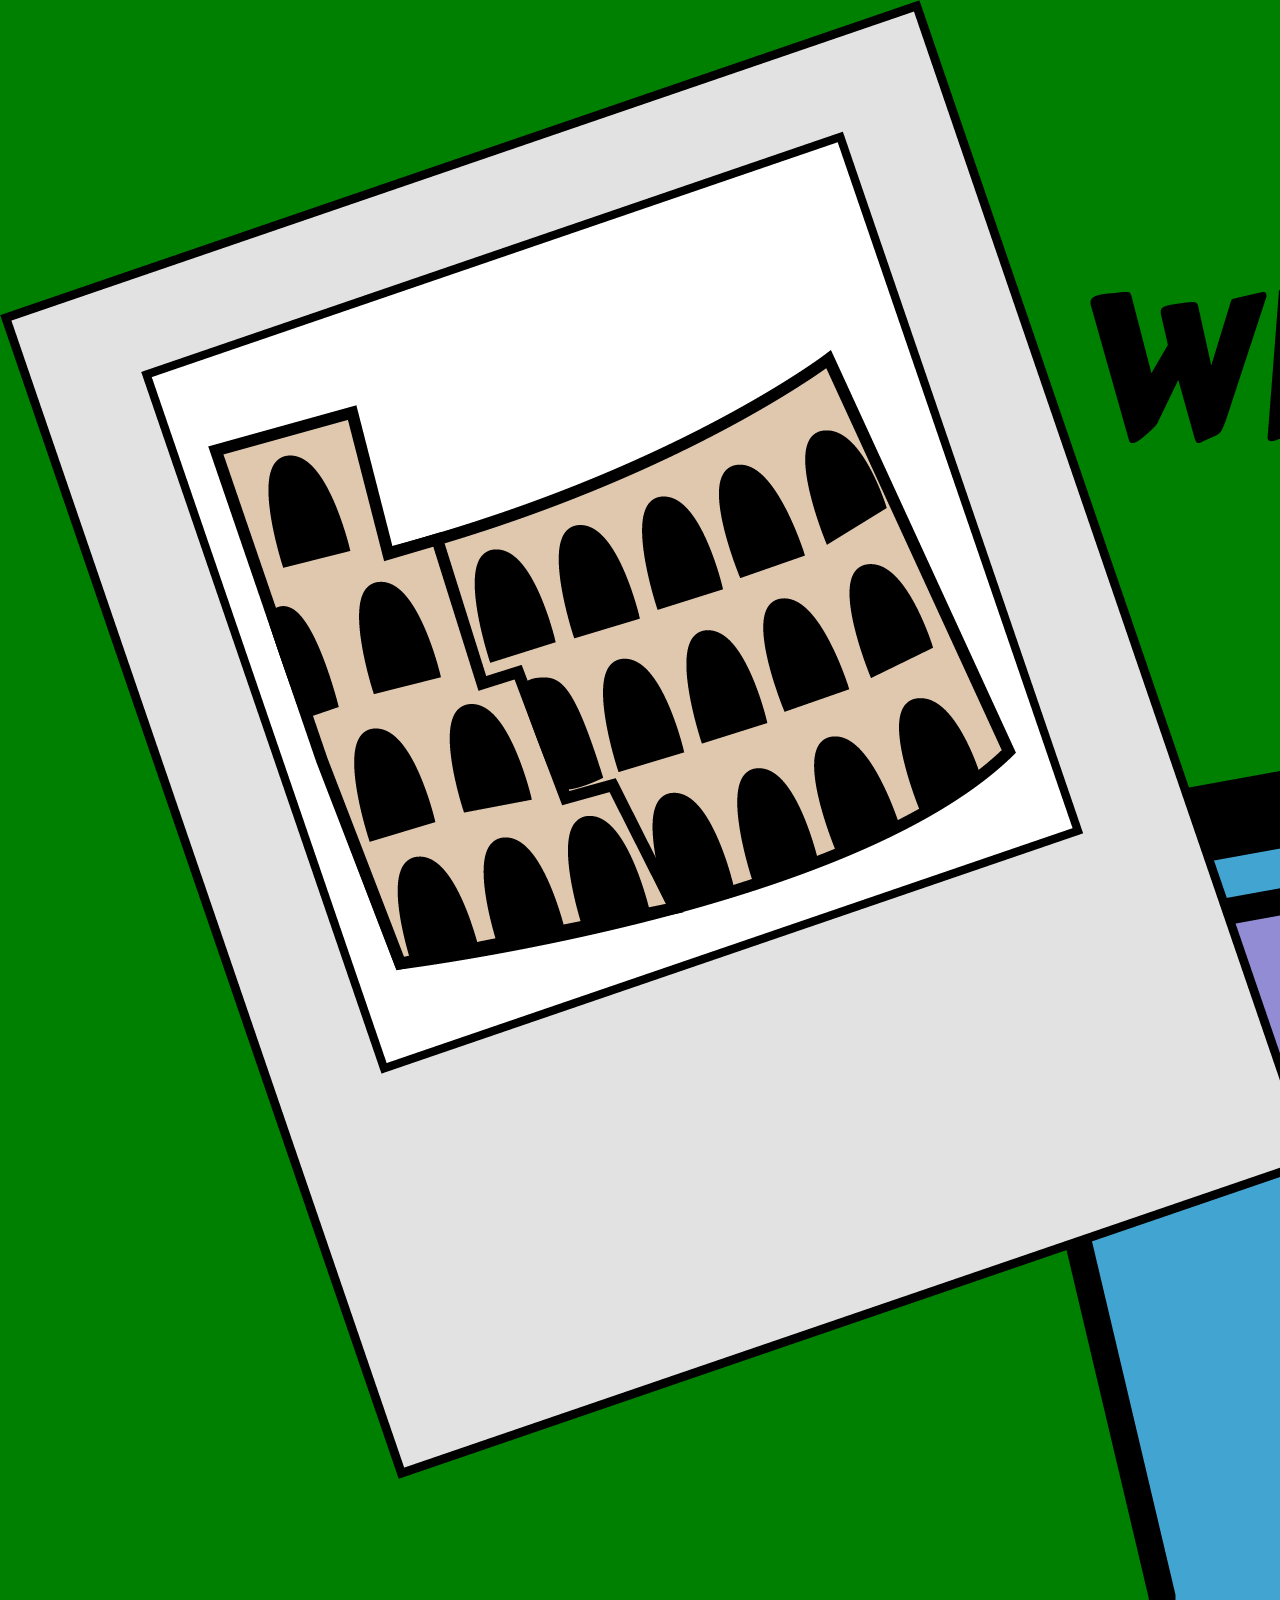
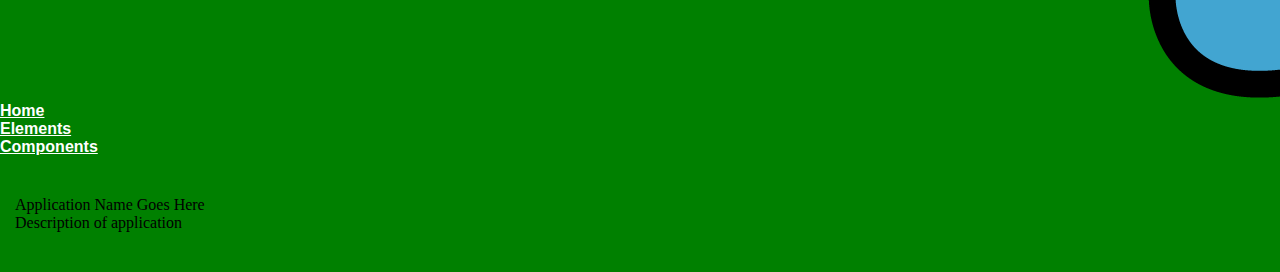
==== index.html @ 9101ac7d "added BEM" ====
<!DOCTYPE html>
<html>
  <head>
    <title></title>
    <link href="css/main.css" rel="stylesheet">
    <link rel="shortcut icon" href="images/favicon.png" type="image/png" />
  </head>
  <body>
    <header class="header">
      <img class="header_img" src="images/logo.png" alt="This is the What is That? The Vacation App logo. It contains a cartoon camera and a polaroid of the Collosseum."/>
      <nav class="header_nav">
        <ul class="header_nav-ul">
          <li class="header_nav-ul_li">
            <a href="index.html">Home</a>
          </li>
          <li class="header_nav-ul_li">
            <a href="elements.html">Elements</a>
          </li class="header_nav-ul_li">
          <li>
            <a href="components.html">Components</a>
          </li class="header_nav-ul_li">
        </ul>
      </nav>
    </header>
    <main class="main">
      <section class="main__section">
        <div class="main__section--index">
          <h1>Application Name Goes Here</h1>
          <p>Description of application</p>
        </div>
      </section>
    </main>
    <footer class="footer">
      <!-- This is your footer -->
    </footer>
  </body>
</html>
---- css/main.css ----
html,body,div,span,applet,object,iframe,h1,h2,h3,h4,h5,h6,p,blockquote,pre,a,abbr,acronym,address,big,cite,code,del,dfn,em,img,ins,kbd,q,s,samp,small,strike,strong,sub,sup,tt,var,b,u,i,center,dl,dt,dd,ol,ul,li,fieldset,form,label,legend,table,caption,tbody,tfoot,thead,tr,th,td,article,aside,canvas,details,embed,figure,figcaption,footer,header,hgroup,menu,nav,output,ruby,section,summary,time,mark,audio,video{margin:0;padding:0;border:0;font-size:100%;font:inherit;vertical-align:baseline}article,aside,details,figcaption,figure,footer,header,hgroup,menu,nav,section{display:block}ol,ul{list-style:none}blockquote,q{quotes:none}blockquote::before,blockquote::after{content:"";content:none}q::before,q::after{content:"";content:none}table{border-collapse:collapse;border-spacing:0}.background--#000{background-color:#000}.background--blue{background-color:blue}.background--green{background-color:green}.text--black{color:#000}.text--blue{color:blue}.text--white,a{color:#fff}@media only screen and (min-width: 675px){body{background-color:yellow}}@media only screen and (min-width: 999px){body{background-color:blue}}@media only screen and (min-width: 1280px){body{background-color:green}}.header{font-family:"Nunito",sans-serif;font-style:normal;font-weight:700}.main{padding:15px}.main__section{margin:25px 0}.item-container{margin:15px 0}.alert--error{width:100%;background-color:red;color:#fff;border-radius:5px}
/*# sourceMappingURL=main.css.map */
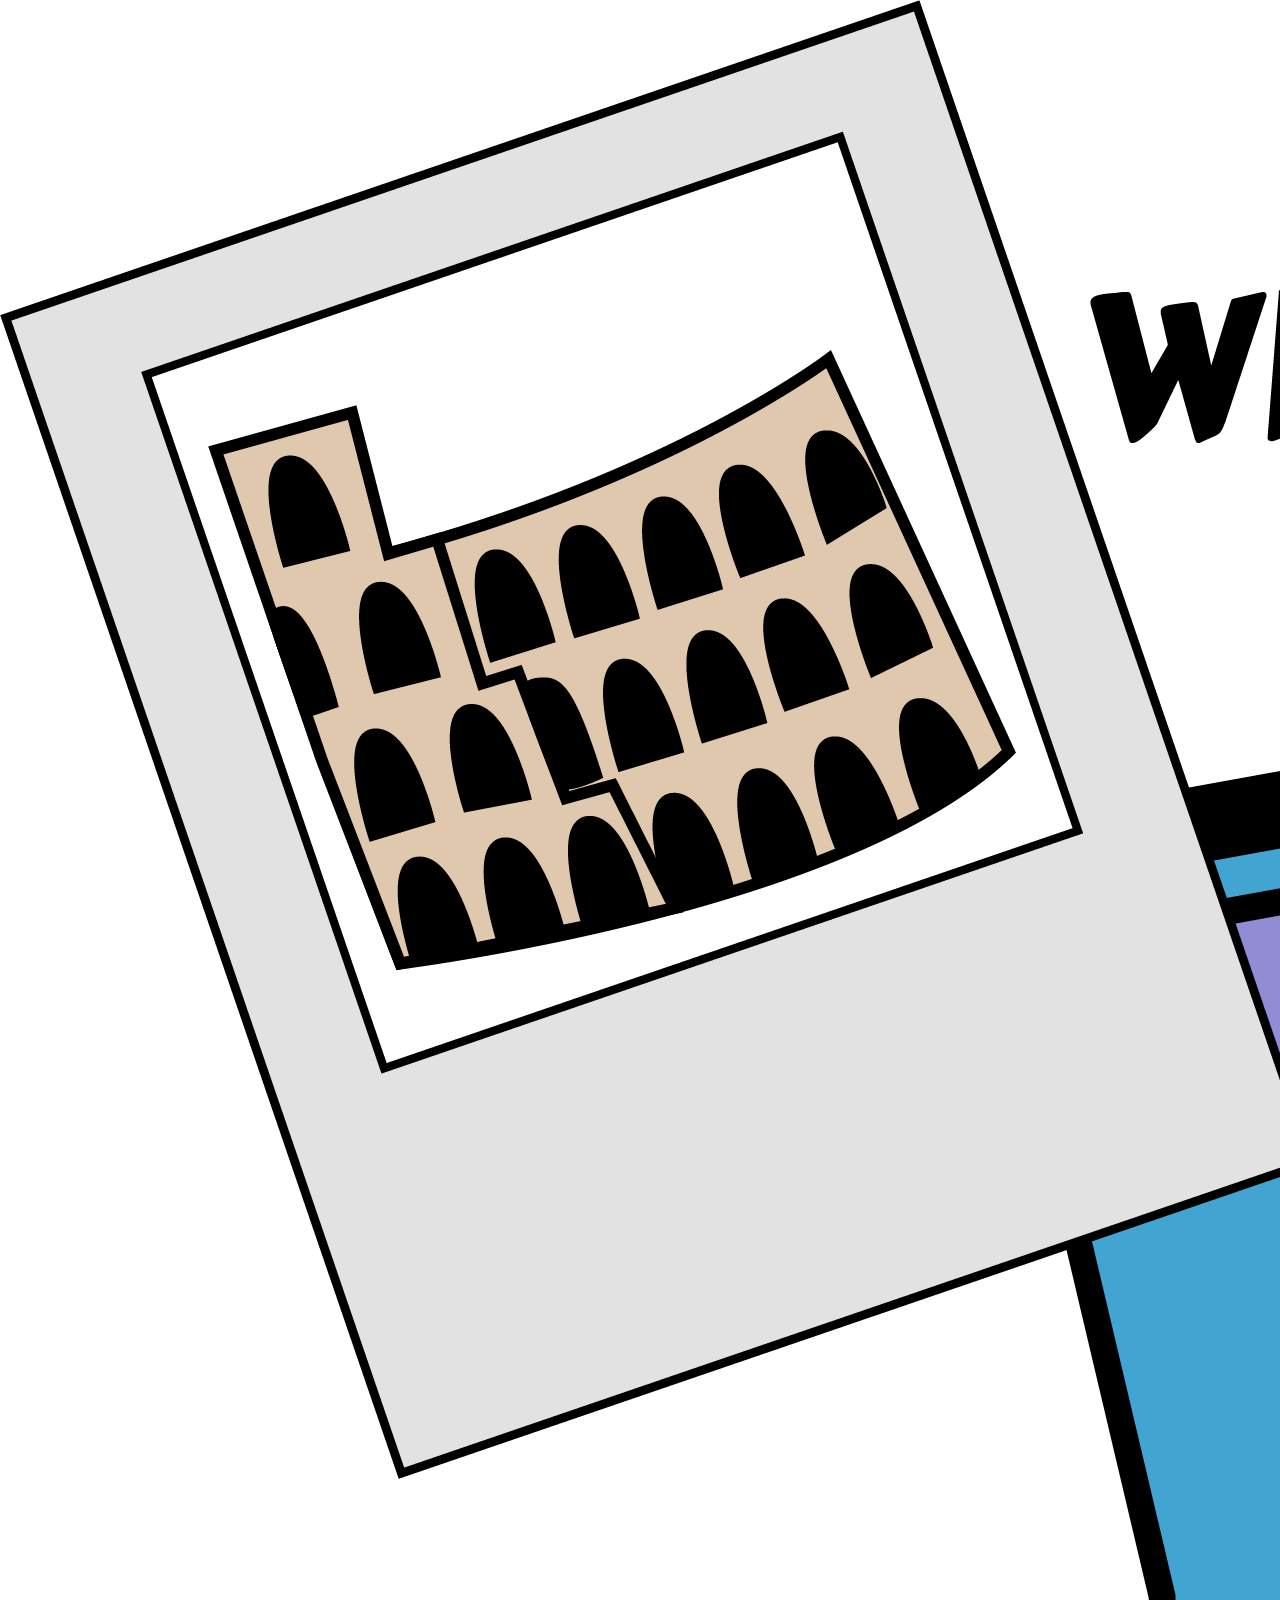
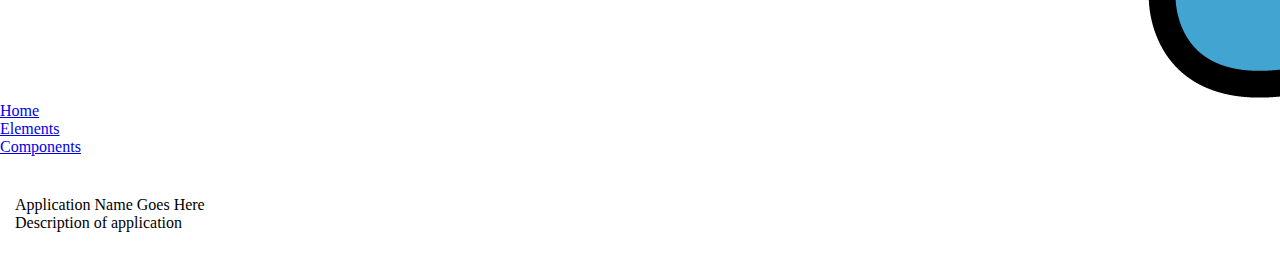
==== commit b96061dd: "added typography and corrected typo with colors." ====
--- a/index.html
+++ b/index.html
@@ -4,6 +4,7 @@
     <title></title>
     <link href="css/main.css" rel="stylesheet">
     <link rel="shortcut icon" href="images/favicon.png" type="image/png" />
+    <link href="https://fonts.googleapis.com/css?family=Carter+One|Montserrat" rel="stylesheet">
   </head>
   <body>
     <header class="header">
--- a/css/main.css
+++ b/css/main.css
@@ -1,2 +1,2 @@
-html,body,div,span,applet,object,iframe,h1,h2,h3,h4,h5,h6,p,blockquote,pre,a,abbr,acronym,address,big,cite,code,del,dfn,em,img,ins,kbd,q,s,samp,small,strike,strong,sub,sup,tt,var,b,u,i,center,dl,dt,dd,ol,ul,li,fieldset,form,label,legend,table,caption,tbody,tfoot,thead,tr,th,td,article,aside,canvas,details,embed,figure,figcaption,footer,header,hgroup,menu,nav,output,ruby,section,summary,time,mark,audio,video{margin:0;padding:0;border:0;font-size:100%;font:inherit;vertical-align:baseline}article,aside,details,figcaption,figure,footer,header,hgroup,menu,nav,section{display:block}ol,ul{list-style:none}blockquote,q{quotes:none}blockquote::before,blockquote::after{content:"";content:none}q::before,q::after{content:"";content:none}table{border-collapse:collapse;border-spacing:0}.background--#000{background-color:#000}.background--blue{background-color:blue}.background--green{background-color:green}.text--black{color:#000}.text--blue{color:blue}.text--white,a{color:#fff}@media only screen and (min-width: 675px){body{background-color:yellow}}@media only screen and (min-width: 999px){body{background-color:blue}}@media only screen and (min-width: 1280px){body{background-color:green}}.header{font-family:"Nunito",sans-serif;font-style:normal;font-weight:700}.main{padding:15px}.main__section{margin:25px 0}.item-container{margin:15px 0}.alert--error{width:100%;background-color:red;color:#fff;border-radius:5px}
+html,body,div,span,applet,object,iframe,h1,h2,h3,h4,h5,h6,p,blockquote,pre,a,abbr,acronym,address,big,cite,code,del,dfn,em,img,ins,kbd,q,s,samp,small,strike,strong,sub,sup,tt,var,b,u,i,center,dl,dt,dd,ol,ul,li,fieldset,form,label,legend,table,caption,tbody,tfoot,thead,tr,th,td,article,aside,canvas,details,embed,figure,figcaption,footer,header,hgroup,menu,nav,output,ruby,section,summary,time,mark,audio,video{margin:0;padding:0;border:0;font-size:100%;font:inherit;vertical-align:baseline}article,aside,details,figcaption,figure,footer,header,hgroup,menu,nav,section{display:block}ol,ul{list-style:none}blockquote,q{quotes:none}blockquote::before,blockquote::after{content:"";content:none}q::before,q::after{content:"";content:none}table{border-collapse:collapse;border-spacing:0}.background--#000{background-color:#352F29}.background--blue{background-color:#42A5D1}.background--green{background-color:#42F8D1}.background--pink{background-color:#E38CD3}.background--purple{background-color:#918CD3}.background--grey{background-color:#E2E2E2}.background--#fff{background-color:#E2FAF2}.background--#a9a9a9{background-color:#78716B}.text--black{color:#000}.text--darkgrey{color:#a9a9a9}.text--white{color:#fff}.main{padding:15px}.main__section{margin:25px 0}.item-container{margin:15px 0}
 /*# sourceMappingURL=main.css.map */
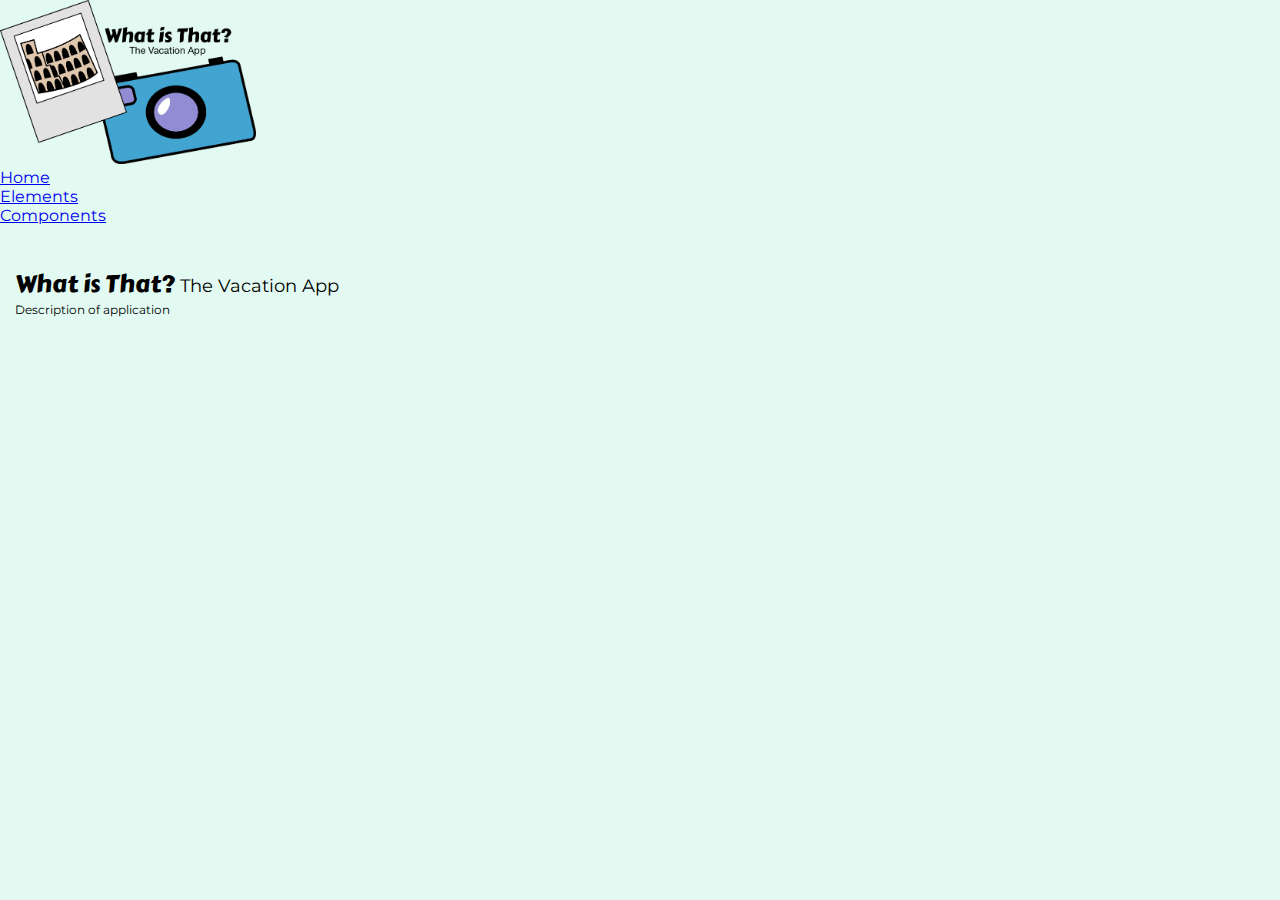
==== commit 4e413bc8: "Resized the logo, added in the H1 and changed the background color." ====
--- a/index.html
+++ b/index.html
@@ -26,7 +26,7 @@
     <main class="main">
       <section class="main__section">
         <div class="main__section--index">
-          <h1>Application Name Goes Here</h1>
+          <h1>What is That? <span class="subtitle">The Vacation App</span></h1>
           <p>Description of application</p>
         </div>
       </section>
--- a/css/main.css
+++ b/css/main.css
@@ -1,2 +1,2 @@
-html,body,div,span,applet,object,iframe,h1,h2,h3,h4,h5,h6,p,blockquote,pre,a,abbr,acronym,address,big,cite,code,del,dfn,em,img,ins,kbd,q,s,samp,small,strike,strong,sub,sup,tt,var,b,u,i,center,dl,dt,dd,ol,ul,li,fieldset,form,label,legend,table,caption,tbody,tfoot,thead,tr,th,td,article,aside,canvas,details,embed,figure,figcaption,footer,header,hgroup,menu,nav,output,ruby,section,summary,time,mark,audio,video{margin:0;padding:0;border:0;font-size:100%;font:inherit;vertical-align:baseline}article,aside,details,figcaption,figure,footer,header,hgroup,menu,nav,section{display:block}ol,ul{list-style:none}blockquote,q{quotes:none}blockquote::before,blockquote::after{content:"";content:none}q::before,q::after{content:"";content:none}table{border-collapse:collapse;border-spacing:0}.background--#000{background-color:#352F29}.background--blue{background-color:#42A5D1}.background--green{background-color:#42F8D1}.background--pink{background-color:#E38CD3}.background--purple{background-color:#918CD3}.background--grey{background-color:#E2E2E2}.background--#fff{background-color:#E2FAF2}.background--#a9a9a9{background-color:#78716B}.text--black{color:#000}.text--darkgrey{color:#a9a9a9}.text--white{color:#fff}.main{padding:15px}.main__section{margin:25px 0}.item-container{margin:15px 0}
+html,body,div,span,applet,object,iframe,h1,h2,h3,h4,h5,h6,p,blockquote,pre,a,abbr,acronym,address,big,cite,code,del,dfn,em,img,ins,kbd,q,s,samp,small,strike,strong,sub,sup,tt,var,b,u,i,center,dl,dt,dd,ol,ul,li,fieldset,form,label,legend,table,caption,tbody,tfoot,thead,tr,th,td,article,aside,canvas,details,embed,figure,figcaption,footer,header,hgroup,menu,nav,output,ruby,section,summary,time,mark,audio,video{margin:0;padding:0;border:0;font-size:100%;font:inherit;vertical-align:baseline}article,aside,details,figcaption,figure,footer,header,hgroup,menu,nav,section{display:block}ol,ul{list-style:none}blockquote,q{quotes:none}blockquote::before,blockquote::after{content:"";content:none}q::before,q::after{content:"";content:none}table{border-collapse:collapse;border-spacing:0}.background--#000{background-color:#352F29}.background--blue{background-color:#42A5D1}.background--green{background-color:#42F8D1}.background--pink{background-color:#E38CD3}.background--purple{background-color:#918CD3}.background--grey{background-color:#E2E2E2}.background--#fff{background-color:#E2FAF2}.background--#a9a9a9{background-color:#78716B}.text--black{color:#000}.text--darkgrey{color:#a9a9a9}.text--white{color:#fff}body{background-color:#E2FAF2}.header_img{width:20%}.main{padding:15px}.main__section{margin:25px 0}.item-container{margin:15px 0}h1{font-family:"Carter One",cursive;font-size:1.5rem}h2{font-family:"Montserrat",sans-serif;font-size:1.25rem}h3,.subtitle{font-family:"Montserrat",sans-serif;font-size:1.1rem}h4{font-family:"Montserrat",sans-serif;font-size:1rem}h5{font-family:"Montserrat",sans-serif;font-size:1rem}h6{font-family:"Montserrat",sans-serif;font-size:1rem}p{font-family:"Montserrat",sans-serif;font-size:0.75rem}a{font-family:"Montserrat",sans-serif}a:hover{color:#42A5D1}
 /*# sourceMappingURL=main.css.map */
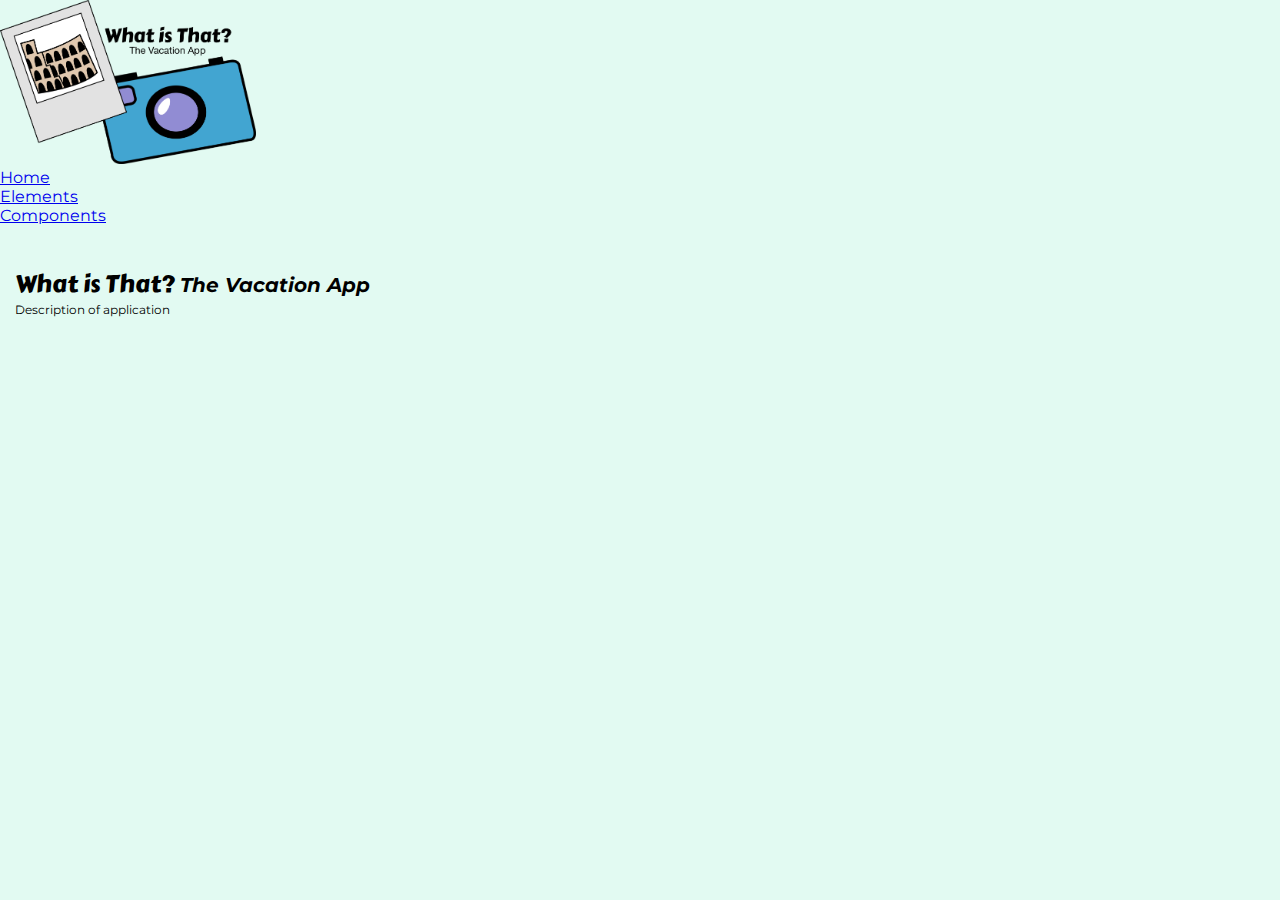
==== commit 0b76287e: "added logo to components and elements pages. Closed tag for google fonts addition." ====
--- a/index.html
+++ b/index.html
@@ -4,7 +4,7 @@
     <title></title>
     <link href="css/main.css" rel="stylesheet">
     <link rel="shortcut icon" href="images/favicon.png" type="image/png" />
-    <link href="https://fonts.googleapis.com/css?family=Carter+One|Montserrat" rel="stylesheet">
+    <link href="https://fonts.googleapis.com/css?family=Carter+One|Montserrat" rel="stylesheet"/>
   </head>
   <body>
     <header class="header">
--- a/css/main.css
+++ b/css/main.css
@@ -1,2 +1,2 @@
-html,body,div,span,applet,object,iframe,h1,h2,h3,h4,h5,h6,p,blockquote,pre,a,abbr,acronym,address,big,cite,code,del,dfn,em,img,ins,kbd,q,s,samp,small,strike,strong,sub,sup,tt,var,b,u,i,center,dl,dt,dd,ol,ul,li,fieldset,form,label,legend,table,caption,tbody,tfoot,thead,tr,th,td,article,aside,canvas,details,embed,figure,figcaption,footer,header,hgroup,menu,nav,output,ruby,section,summary,time,mark,audio,video{margin:0;padding:0;border:0;font-size:100%;font:inherit;vertical-align:baseline}article,aside,details,figcaption,figure,footer,header,hgroup,menu,nav,section{display:block}ol,ul{list-style:none}blockquote,q{quotes:none}blockquote::before,blockquote::after{content:"";content:none}q::before,q::after{content:"";content:none}table{border-collapse:collapse;border-spacing:0}.background--#000{background-color:#352F29}.background--blue{background-color:#42A5D1}.background--green{background-color:#42F8D1}.background--pink{background-color:#E38CD3}.background--purple{background-color:#918CD3}.background--grey{background-color:#E2E2E2}.background--#fff{background-color:#E2FAF2}.background--#a9a9a9{background-color:#78716B}.text--black{color:#000}.text--darkgrey{color:#a9a9a9}.text--white{color:#fff}body{background-color:#E2FAF2}.header_img{width:20%}.main{padding:15px}.main__section{margin:25px 0}.item-container{margin:15px 0}h1{font-family:"Carter One",cursive;font-size:1.5rem}h2{font-family:"Montserrat",sans-serif;font-size:1.25rem}h3,.subtitle{font-family:"Montserrat",sans-serif;font-size:1.1rem}h4{font-family:"Montserrat",sans-serif;font-size:1rem}h5{font-family:"Montserrat",sans-serif;font-size:1rem}h6{font-family:"Montserrat",sans-serif;font-size:1rem}p{font-family:"Montserrat",sans-serif;font-size:0.75rem}a{font-family:"Montserrat",sans-serif}a:hover{color:#42A5D1}
+html,body,div,span,applet,object,iframe,h1,h2,h3,h4,h5,h6,p,blockquote,pre,a,abbr,acronym,address,big,cite,code,del,dfn,em,img,ins,kbd,q,s,samp,small,strike,strong,sub,sup,tt,var,b,u,i,center,dl,dt,dd,ol,ul,li,fieldset,form,label,legend,table,caption,tbody,tfoot,thead,tr,th,td,article,aside,canvas,details,embed,figure,figcaption,footer,header,hgroup,menu,nav,output,ruby,section,summary,time,mark,audio,video{margin:0;padding:0;border:0;font-size:100%;font:inherit;vertical-align:baseline}article,aside,details,figcaption,figure,footer,header,hgroup,menu,nav,section{display:block}ol,ul{list-style:none}blockquote,q{quotes:none}blockquote::before,blockquote::after{content:"";content:none}q::before,q::after{content:"";content:none}table{border-collapse:collapse;border-spacing:0}.background--#000{background-color:#352F29}.background--blue{background-color:#42A5D1}.background--green{background-color:#42F8D1}.background--pink{background-color:#E38CD3}.background--purple{background-color:#918CD3}.background--grey{background-color:#E2E2E2}.background--#fff{background-color:#E2FAF2}.background--#a9a9a9{background-color:#78716B}.text--black{color:#000}.text--darkgrey{color:#a9a9a9}.text--white{color:#fff}body{background-color:#E2FAF2}.header_img{width:20%}.main{padding:15px}.main__section{margin:25px 0}.item-container{margin:15px 0}h1{font-family:"Carter One",cursive;font-size:1.5rem}h2{font-family:"Montserrat",sans-serif;font-style:bold;font-weight:1.25rem}h3,.subtitle{font-size:1.25rem;font-family:"Montserrat",sans-serif;font-style:italic;font-weight:bold}h4{font-family:"Montserrat",sans-serif;font-style:bold;font-weight:1.1rem}h5{font-size:1.05rem;font-family:"Montserrat",sans-serif;font-style:italic;font-weight:bold}h6{font-family:"Montserrat",sans-serif;font-style:italic;font-weight:1rem}p{font-family:"Montserrat",sans-serif;font-size:0.75rem}a{font-family:"Montserrat",sans-serif}a:hover{color:#42A5D1}
 /*# sourceMappingURL=main.css.map */
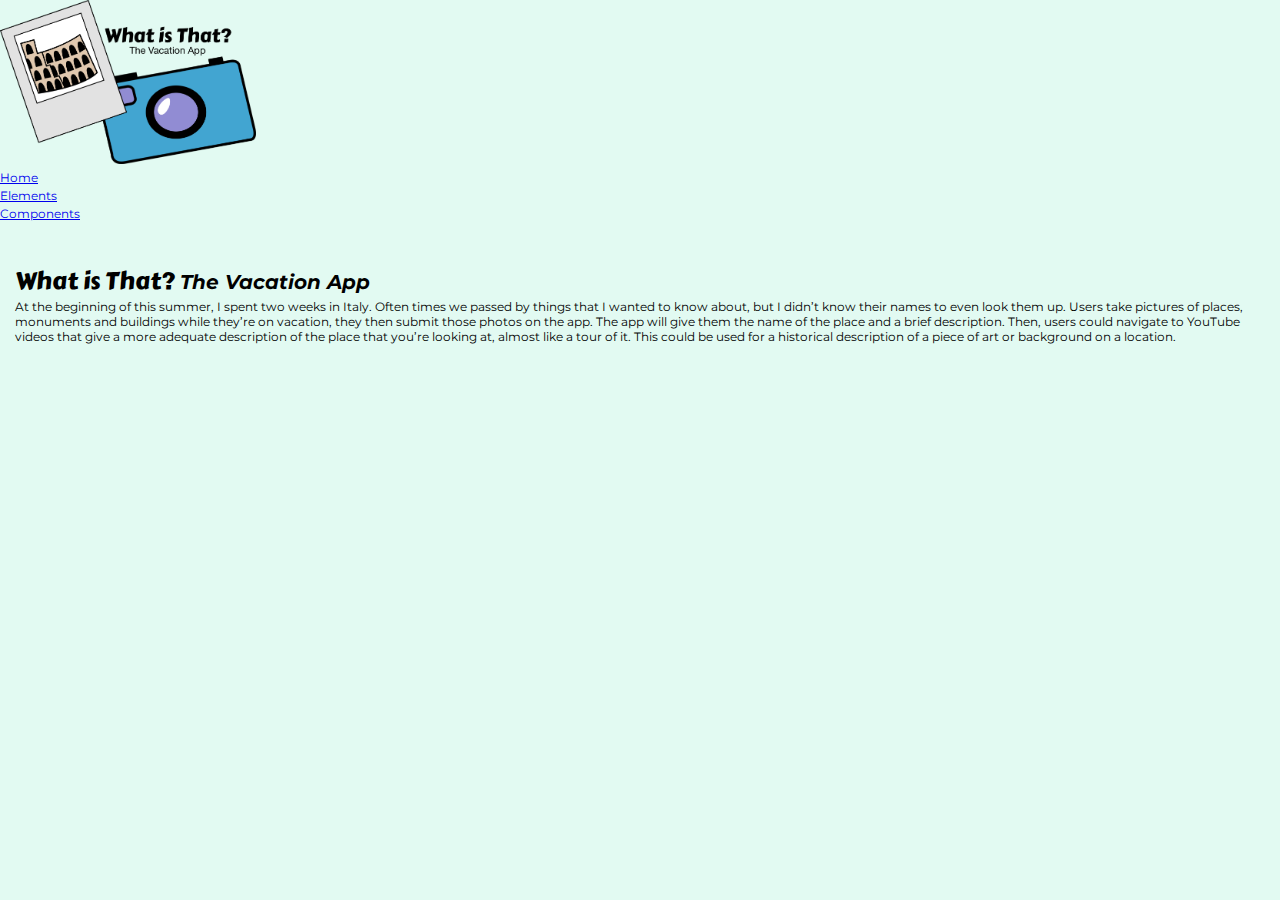
==== commit 350da586: "added descripion of the application." ====
--- a/index.html
+++ b/index.html
@@ -27,7 +27,7 @@
       <section class="main__section">
         <div class="main__section--index">
           <h1>What is That? <span class="subtitle">The Vacation App</span></h1>
-          <p>Description of application</p>
+          <p>At the beginning of this summer, I spent two weeks in Italy. Often times we passed by things that I wanted to know about, but I didn’t know their names to even look them up. Users take pictures of places, monuments and buildings while they’re on vacation, they then submit those photos on the app. The app will give them the name of the place and a brief description. Then, users could navigate to YouTube videos that give a more adequate description of the place that you’re looking at, almost like a tour of it. This could be used for a historical description of a piece of art or background on a location.</p>
         </div>
       </section>
     </main>
--- a/css/main.css
+++ b/css/main.css
@@ -1,2 +1,2 @@
-html,body,div,span,applet,object,iframe,h1,h2,h3,h4,h5,h6,p,blockquote,pre,a,abbr,acronym,address,big,cite,code,del,dfn,em,img,ins,kbd,q,s,samp,small,strike,strong,sub,sup,tt,var,b,u,i,center,dl,dt,dd,ol,ul,li,fieldset,form,label,legend,table,caption,tbody,tfoot,thead,tr,th,td,article,aside,canvas,details,embed,figure,figcaption,footer,header,hgroup,menu,nav,output,ruby,section,summary,time,mark,audio,video{margin:0;padding:0;border:0;font-size:100%;font:inherit;vertical-align:baseline}article,aside,details,figcaption,figure,footer,header,hgroup,menu,nav,section{display:block}ol,ul{list-style:none}blockquote,q{quotes:none}blockquote::before,blockquote::after{content:"";content:none}q::before,q::after{content:"";content:none}table{border-collapse:collapse;border-spacing:0}.background--#000{background-color:#352F29}.background--blue{background-color:#42A5D1}.background--green{background-color:#42F8D1}.background--pink{background-color:#E38CD3}.background--purple{background-color:#918CD3}.background--grey{background-color:#E2E2E2}.background--#fff{background-color:#E2FAF2}.background--#a9a9a9{background-color:#78716B}.text--black{color:#000}.text--darkgrey{color:#a9a9a9}.text--white{color:#fff}body{background-color:#E2FAF2}.header_img{width:20%}.main{padding:15px}.main__section{margin:25px 0}.item-container{margin:15px 0}h1{font-family:"Carter One",cursive;font-size:1.5rem}h2{font-family:"Montserrat",sans-serif;font-style:bold;font-weight:1.25rem}h3,.subtitle{font-size:1.25rem;font-family:"Montserrat",sans-serif;font-style:italic;font-weight:bold}h4{font-family:"Montserrat",sans-serif;font-style:bold;font-weight:1.1rem}h5{font-size:1.05rem;font-family:"Montserrat",sans-serif;font-style:italic;font-weight:bold}h6{font-family:"Montserrat",sans-serif;font-style:italic;font-weight:1rem}p{font-family:"Montserrat",sans-serif;font-size:0.75rem}a{font-family:"Montserrat",sans-serif}a:hover{color:#42A5D1}
+html,body,div,span,applet,object,iframe,h1,h2,h3,h4,h5,h6,p,blockquote,pre,a,abbr,acronym,address,big,cite,code,del,dfn,em,img,ins,kbd,q,s,samp,small,strike,strong,sub,sup,tt,var,b,u,i,center,dl,dt,dd,ol,ul,li,fieldset,form,label,legend,table,caption,tbody,tfoot,thead,tr,th,td,article,aside,canvas,details,embed,figure,figcaption,footer,header,hgroup,menu,nav,output,ruby,section,summary,time,mark,audio,video{margin:0;padding:0;border:0;font-size:100%;font:inherit;vertical-align:baseline}article,aside,details,figcaption,figure,footer,header,hgroup,menu,nav,section{display:block}ol,ul{list-style:none}blockquote,q{quotes:none}blockquote::before,blockquote::after{content:"";content:none}q::before,q::after{content:"";content:none}table{border-collapse:collapse;border-spacing:0}.background--#000{background-color:#352F29}.background--blue{background-color:#42A5D1}.background--green{background-color:#42F8D1}.background--pink{background-color:#E38CD3}.background--purple{background-color:#918CD3}.background--grey{background-color:#E2E2E2}.background--#fff{background-color:#E2FAF2}.background--#a9a9a9{background-color:#78716B}.text--black{color:#000}.text--darkgrey{color:#a9a9a9}.text--white{color:#fff}body{background-color:#E2FAF2}.header_img{width:20%}.main{padding:15px}.main__section{margin:25px 0}.colors{display:inline-flex;font-family:"Montserrat",sans-serif;align-items:center;width:100%;justify-content:space-around;text-align:center}.colors-blue{background-color:#42A5D1;height:200px;width:200px;justify-content:space-around;border-radius:50%;border:1px solid #352F29;margin:5%}.colors-purple{background-color:#918CD3;height:200px;width:200px;justify-content:space-around;border-radius:50%;border:1px solid #352F29}.colors-grey{background-color:#E2E2E2;height:200px;width:200px;justify-content:space-around;border-radius:50%;border:1px solid #352F29}.colors-green{background-color:#42F8D1;height:200px;width:200px;justify-content:space-around;border-radius:50%;border:1px solid #352F29}.colors-pink{background-color:#E38CD3;height:200px;width:200px;justify-content:space-around;border-radius:50%;border:1px solid #352F29}.colors-black{background-color:#352F29;height:200px;width:200px;justify-content:space-around;border-radius:50%;border:1px solid #352F29}.colors-darkgrey{background-color:#78716B;height:200px;width:200px;justify-content:space-around;border-radius:50%;border:1px solid #352F29}.colors-white{background-color:#E2FAF2;height:200px;width:200px;justify-content:space-around;border-radius:50%;border:1px solid #352F29}.item-container{margin:15px 0}h1{font-size:1.5rem;font-family:"Carter One",cursive}h2{font-size:1.25rem;font-family:"Montserrat",sans-serif;font-style:normal;font-weight:bold}h3,.subtitle{font-size:1.25rem;font-family:"Montserrat",sans-serif;font-style:italic;font-weight:bold}h4{font-size:1.1rem;font-family:"Montserrat",sans-serif;font-style:normal;font-weight:bold}h5{font-size:1.05rem;font-family:"Montserrat",sans-serif;font-style:italic;font-weight:bold}h6{font-size:1rem;font-family:"Montserrat",sans-serif;font-style:italic;font-weight:normal}p{font-size:0.75rem;font-family:"Montserrat",sans-serif}a{font-size:0.75rem;font-family:"Montserrat",sans-serif}a:hover{color:#42A5D1}.alert--error{width:100%;background-color:#E38CD3;border-radius:5%;padding:10px}.alert--success{width:100%;background-color:#42F8D1;border-radius:5%;padding:10px}.chip{display:flex;align-items:center}.chip_avatar{width:50px;height:50px;background-color:#E2E2E2;color:#352F29;border-radius:50%;display:inline-flex;align-items:center;justify-content:center;margin-right:1%}.chip_text-container{display:inline-flex;flex-direction:column;flex-wrap:wrap}.chip_text-title{font-weight:bold}
 /*# sourceMappingURL=main.css.map */
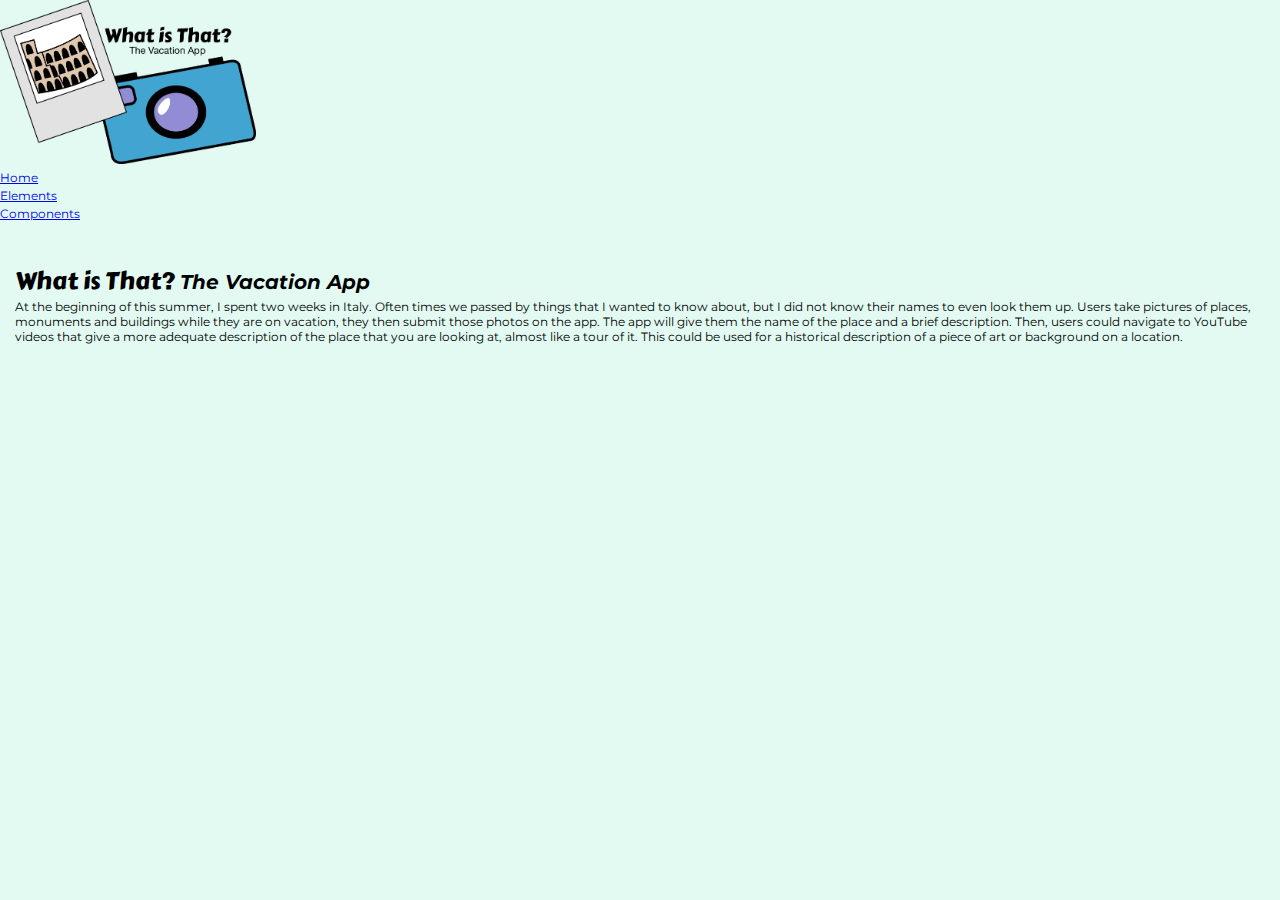
==== commit 53d5ce32: "fixed error with apostrophe's by removing all contractions from my words." ====
--- a/index.html
+++ b/index.html
@@ -1,7 +1,7 @@
 <!DOCTYPE html>
 <html>
   <head>
-    <title></title>
+    <title>What is That? The Vacation App</title>
     <link href="css/main.css" rel="stylesheet">
     <link rel="shortcut icon" href="images/favicon.png" type="image/png" />
     <link href="https://fonts.googleapis.com/css?family=Carter+One|Montserrat" rel="stylesheet"/>
@@ -16,10 +16,10 @@
           </li>
           <li class="header_nav-ul_li">
             <a href="elements.html">Elements</a>
-          </li class="header_nav-ul_li">
+          </li>
           <li>
             <a href="components.html">Components</a>
-          </li class="header_nav-ul_li">
+          </li>
         </ul>
       </nav>
     </header>
@@ -27,12 +27,9 @@
       <section class="main__section">
         <div class="main__section--index">
           <h1>What is That? <span class="subtitle">The Vacation App</span></h1>
-          <p>At the beginning of this summer, I spent two weeks in Italy. Often times we passed by things that I wanted to know about, but I didn’t know their names to even look them up. Users take pictures of places, monuments and buildings while they’re on vacation, they then submit those photos on the app. The app will give them the name of the place and a brief description. Then, users could navigate to YouTube videos that give a more adequate description of the place that you’re looking at, almost like a tour of it. This could be used for a historical description of a piece of art or background on a location.</p>
+          <p>At the beginning of this summer, I spent two weeks in Italy. Often times we passed by things that I wanted to know about, but I did not know their names to even look them up. Users take pictures of places, monuments and buildings while they are on vacation, they then submit those photos on the app. The app will give them the name of the place and a brief description. Then, users could navigate to YouTube videos that give a more adequate description of the place that you are looking at, almost like a tour of it. This could be used for a historical description of a piece of art or background on a location.</p>
         </div>
       </section>
     </main>
-    <footer class="footer">
-      <!-- This is your footer -->
-    </footer>
   </body>
 </html>
--- a/css/main.css
+++ b/css/main.css
@@ -1,2 +1,2 @@
-html,body,div,span,applet,object,iframe,h1,h2,h3,h4,h5,h6,p,blockquote,pre,a,abbr,acronym,address,big,cite,code,del,dfn,em,img,ins,kbd,q,s,samp,small,strike,strong,sub,sup,tt,var,b,u,i,center,dl,dt,dd,ol,ul,li,fieldset,form,label,legend,table,caption,tbody,tfoot,thead,tr,th,td,article,aside,canvas,details,embed,figure,figcaption,footer,header,hgroup,menu,nav,output,ruby,section,summary,time,mark,audio,video{margin:0;padding:0;border:0;font-size:100%;font:inherit;vertical-align:baseline}article,aside,details,figcaption,figure,footer,header,hgroup,menu,nav,section{display:block}ol,ul{list-style:none}blockquote,q{quotes:none}blockquote::before,blockquote::after{content:"";content:none}q::before,q::after{content:"";content:none}table{border-collapse:collapse;border-spacing:0}.background--#000{background-color:#352F29}.background--blue{background-color:#42A5D1}.background--green{background-color:#42F8D1}.background--pink{background-color:#E38CD3}.background--purple{background-color:#918CD3}.background--grey{background-color:#E2E2E2}.background--#fff{background-color:#E2FAF2}.background--#a9a9a9{background-color:#78716B}.text--black{color:#000}.text--darkgrey{color:#a9a9a9}.text--white{color:#fff}body{background-color:#E2FAF2}.header_img{width:20%}.main{padding:15px}.main__section{margin:25px 0}.colors{display:inline-flex;font-family:"Montserrat",sans-serif;align-items:center;width:100%;justify-content:space-around;text-align:center}.colors-blue{background-color:#42A5D1;height:200px;width:200px;justify-content:space-around;border-radius:50%;border:1px solid #352F29;margin:5%}.colors-purple{background-color:#918CD3;height:200px;width:200px;justify-content:space-around;border-radius:50%;border:1px solid #352F29}.colors-grey{background-color:#E2E2E2;height:200px;width:200px;justify-content:space-around;border-radius:50%;border:1px solid #352F29}.colors-green{background-color:#42F8D1;height:200px;width:200px;justify-content:space-around;border-radius:50%;border:1px solid #352F29}.colors-pink{background-color:#E38CD3;height:200px;width:200px;justify-content:space-around;border-radius:50%;border:1px solid #352F29}.colors-black{background-color:#352F29;height:200px;width:200px;justify-content:space-around;border-radius:50%;border:1px solid #352F29}.colors-darkgrey{background-color:#78716B;height:200px;width:200px;justify-content:space-around;border-radius:50%;border:1px solid #352F29}.colors-white{background-color:#E2FAF2;height:200px;width:200px;justify-content:space-around;border-radius:50%;border:1px solid #352F29}.item-container{margin:15px 0}h1{font-size:1.5rem;font-family:"Carter One",cursive}h2{font-size:1.25rem;font-family:"Montserrat",sans-serif;font-style:normal;font-weight:bold}h3,.subtitle{font-size:1.25rem;font-family:"Montserrat",sans-serif;font-style:italic;font-weight:bold}h4{font-size:1.1rem;font-family:"Montserrat",sans-serif;font-style:normal;font-weight:bold}h5{font-size:1.05rem;font-family:"Montserrat",sans-serif;font-style:italic;font-weight:bold}h6{font-size:1rem;font-family:"Montserrat",sans-serif;font-style:italic;font-weight:normal}p{font-size:0.75rem;font-family:"Montserrat",sans-serif}a{font-size:0.75rem;font-family:"Montserrat",sans-serif}a:hover{color:#42A5D1}.alert--error{width:100%;background-color:#E38CD3;border-radius:5%;padding:10px}.alert--success{width:100%;background-color:#42F8D1;border-radius:5%;padding:10px}.chip{display:flex;align-items:center}.chip_avatar{width:50px;height:50px;background-color:#E2E2E2;color:#352F29;border-radius:50%;display:inline-flex;align-items:center;justify-content:center;margin-right:1%}.chip_text-container{display:inline-flex;flex-direction:column;flex-wrap:wrap}.chip_text-title{font-weight:bold}
+html,body,div,span,applet,object,iframe,h1,h2,h3,h4,h5,h6,p,blockquote,pre,a,abbr,acronym,address,big,cite,code,del,dfn,em,img,ins,kbd,q,s,samp,small,strike,strong,sub,sup,tt,var,b,u,i,center,dl,dt,dd,ol,ul,li,fieldset,form,label,legend,table,caption,tbody,tfoot,thead,tr,th,td,article,aside,canvas,details,embed,figure,figcaption,footer,header,hgroup,menu,nav,output,ruby,section,summary,time,mark,audio,video{margin:0;padding:0;border:0;font-size:100%;font:inherit;vertical-align:baseline}article,aside,details,figcaption,figure,footer,header,hgroup,menu,nav,section{display:block}ol,ul{list-style:none}blockquote,q{quotes:none}blockquote::before,blockquote::after{content:"";content:none}q::before,q::after{content:"";content:none}table{border-collapse:collapse;border-spacing:0}.background--black{background-color:#352F29}.background--blue{background-color:#42A5D1}.background--green{background-color:#42F8D1}.background--pink{background-color:#E38CD3}.background--purple{background-color:#918CD3}.background--grey{background-color:#E2E2E2}.background--white{background-color:#E2FAF2}.background--darkgrey{background-color:#78716B}.text--black{color:#000}.text--darkgrey{color:#a9a9a9}.text--white{color:#fff}body{background-color:#E2FAF2}.header_img{width:20%}.main{padding:15px}.main__section{margin:25px 0}.colors{display:inline-flex;font-family:"Montserrat",sans-serif;align-items:center;width:100%;justify-content:space-around;text-align:center}.colors-blue{background-color:#42A5D1;height:200px;width:200px;justify-content:space-around;border-radius:50%;border:1px solid #352F29}.colors-purple{background-color:#918CD3;height:200px;width:200px;justify-content:space-around;border-radius:50%;border:1px solid #352F29}.colors-grey{background-color:#E2E2E2;height:200px;width:200px;justify-content:space-around;border-radius:50%;border:1px solid #352F29}.colors-green{background-color:#42F8D1;height:200px;width:200px;justify-content:space-around;border-radius:50%;border:1px solid #352F29}.colors-pink{background-color:#E38CD3;height:200px;width:200px;justify-content:space-around;border-radius:50%;border:1px solid #352F29}.colors-black{background-color:#352F29;height:200px;width:200px;justify-content:space-around;border-radius:50%;border:1px solid #352F29}.colors-darkgrey{background-color:#78716B;height:200px;width:200px;justify-content:space-around;border-radius:50%;border:1px solid #352F29}.colors-white{background-color:#E2FAF2;height:200px;width:200px;justify-content:space-around;border-radius:50%;border:1px solid #352F29}.item-container{margin:15px 0}h1{font-size:1.5rem;font-family:"Carter One",cursive}h2{font-size:1.25rem;font-family:"Montserrat",sans-serif;font-style:normal;font-weight:bold}h3,.subtitle{font-size:1.25rem;font-family:"Montserrat",sans-serif;font-style:italic;font-weight:bold}h4{font-size:1.1rem;font-family:"Montserrat",sans-serif;font-style:normal;font-weight:bold}h5{font-size:1.05rem;font-family:"Montserrat",sans-serif;font-style:italic;font-weight:bold}h6{font-size:1rem;font-family:"Montserrat",sans-serif;font-style:italic;font-weight:normal}p{font-size:0.75rem;font-family:"Montserrat",sans-serif}a{font-size:0.75rem;font-family:"Montserrat",sans-serif}a:hover{color:#42A5D1}.alert{display:flex;justify-content:space-around}.alert--error{width:100%;background-color:#E38CD3;border-radius:5%;padding:10px;padding:5%;max-width:60%;border-radius:10%}.alert--success{width:100%;background-color:#42F8D1;border-radius:5%;padding:10px;padding:5%;max-width:60%;border-radius:10%}.alert--notification{border:1px solid #42A5D1;padding:5%;max-width:60%;border-radius:10%}.button{border:none;color:white;padding:15px 32px;text-align:center;text-decoration:none;display:inline-block;font-size:16px;margin:4px 2px;padding:2%}.button-primary{background-color:#42A5D1;padding:20%;text-align:center;min-width:45px}.button-primary:hover{opacity:0.7;min-width:45px}.button-secondary{background-color:#918CD3;padding:20%;text-align:center;min-width:45px}.button-secondary:hover{opacity:.7;min-width:45px}.button-disabled{background-color:#E2E2E2;padding:20%;text-align:center;min-width:45px}.chip{display:flex;align-items:center}.chip_avatar{width:50px;min-width:50px;height:50px;background-color:#E2E2E2;color:#352F29;border-radius:50%;display:inline-flex;align-items:center;justify-content:center;margin-right:1%}.chip_text-container{display:inline-flex;flex-direction:column;flex-wrap:wrap}.chip_text-title{font-weight:bold}.form{font-family:"Montserrat",sans-serif;color:#918CD3}.form_selection{padding:1%}.form_text{padding:1%}.form_error{padding:1%}.form_error-email{border-style:none;border-width:2px;border-color:#E38CD3;border-bottom-style:solid}
 /*# sourceMappingURL=main.css.map */
